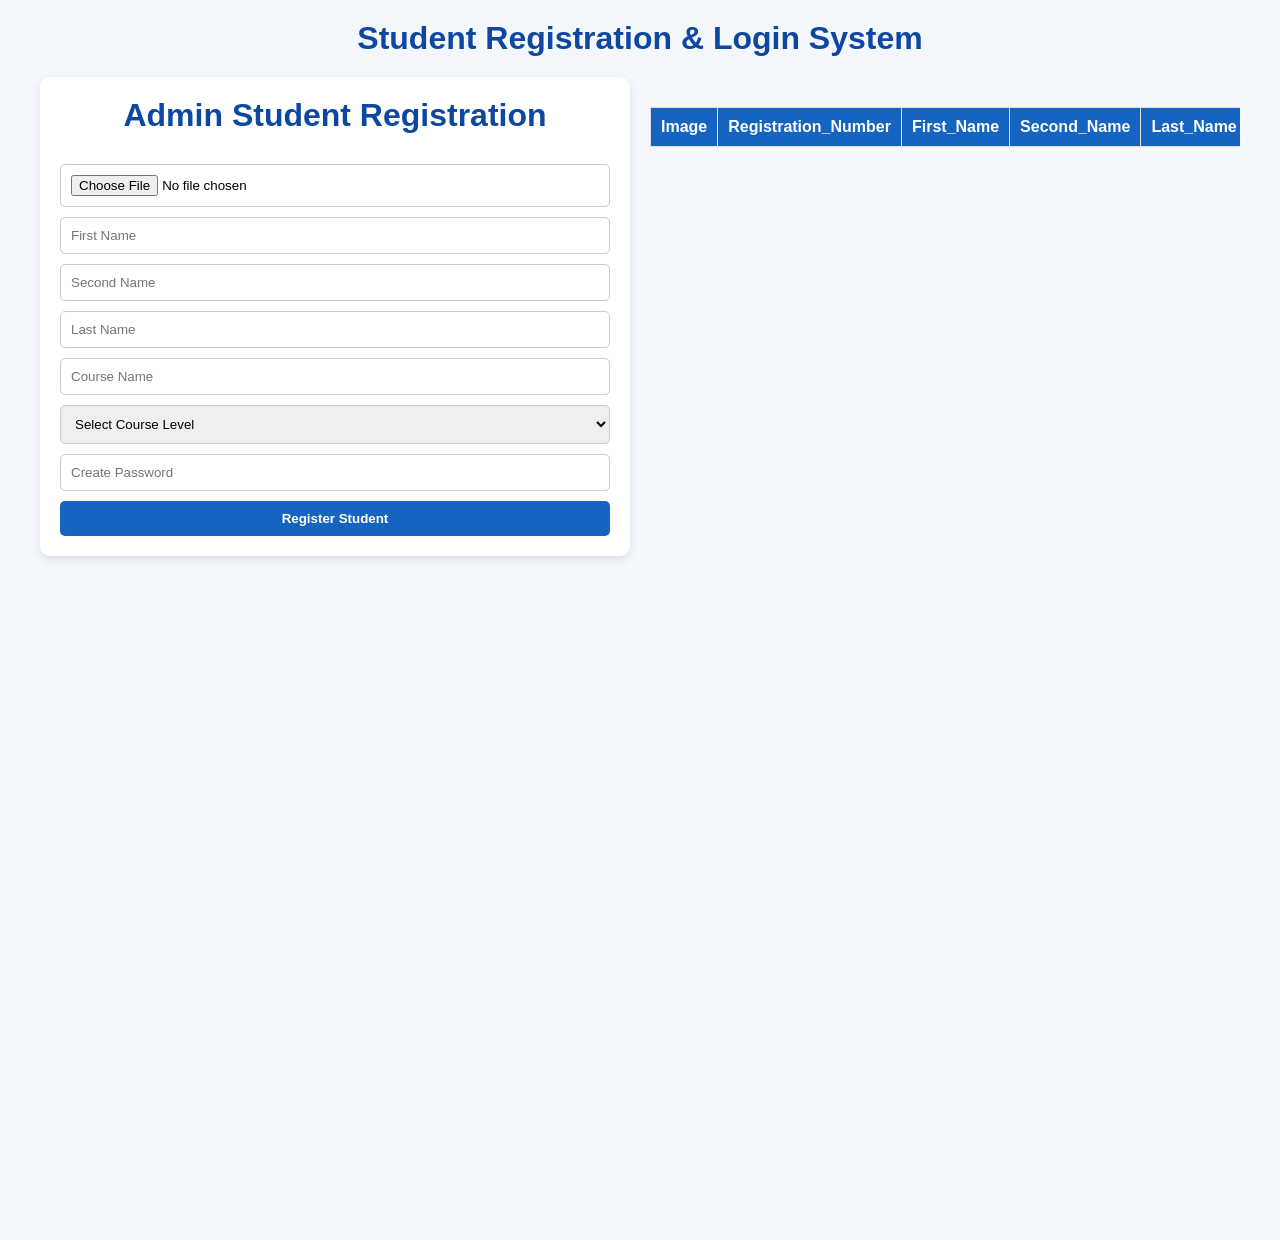
==== admin.html @ acb143ab "Add files via upload" ====
<!DOCTYPE html>
<html lang="en">
<head>
<meta charset="UTF-8">
<meta name="viewport" content="width=device-width, initial-scale=1.0">
<title>Admin Registration</title>
<link rel="stylesheet" href="style.css">
</head>
<body>
<div class="container">

<h1>Student Registration & Login System</h1>

<div class="forms">

<!-- ADMIN REGISTRATION FORM -->
<div class="card">
    <h1>Admin Student Registration</h1>

    <input type="file" id="studentImage" accept="image/*">

    <input type="text" id="firstName" placeholder="First Name">

    <input type="text" id="secondName" placeholder="Second Name">

    <input type="text" id="lastName" placeholder="Last Name">

    <input type="text" id="courseName" placeholder="Course Name">

    <select id="courseLevel">
        <option value="">Select Course Level</option>
        <option>Certificate</option>
        <option>Diploma</option>
        <option>Degree</option>
    </select>

    <input type="password" id="password" placeholder="Create Password">

    <button onclick="registerStudent()">Register Student</button>
</div>



  <div class="table-container">
    <table>
        <thead>
            <tr>
                <th>Image</th>
                <th>Registration_Number</th>
                <th>First_Name</th>
                <th>Second_Name</th>
                <th>Last_Name</th>
                <th>Course_Name</th>
                <th>Course_Level</th>
                <th>Status</th>
                <th>Actions</th>
            </tr>
        </thead>

        <tbody id="studentTableBody">

        </tbody>
    </table>
</div>

</div>

<script src="admin.js"></script>
</body>
</html>
---- style.css ----
*{
    margin:0;
    padding:0;
    box-sizing:border-box;
    font-family:Arial, Helvetica, sans-serif;
}

body{
    background:#f4f7fb;
    padding:20px;
}

.container{
    max-width:1200px;
    margin:auto;
    height:1200px;
    
    
}

h1{
    text-align:center;
    margin-bottom:20px;
    color:#0d47a1;
}

.forms{
    display:grid;
    grid-template-columns:1fr 1fr;
    gap:20px;
}

.card{
    background:white;
    padding:20px;
    border-radius:10px;
    box-shadow:0 4px 10px rgba(0,0,0,0.1);
}

.card h2{
    margin-bottom:15px;
    color:#1565c0;
}

input, select, button{
    width:100%;
    padding:10px;
    margin-top:10px;
    border:1px solid #ccc;
    border-radius:5px;
}

button{
    background:#1565c0;
    color:white;
    border:none;
    cursor:pointer;
    font-weight:bold;
}

button:hover{
    background:#0d47a1;
}

.table-container{
    margin-top:30px;
    overflow-x:auto;
   
}

table{
    width:px;
    border-collapse:collapse;
    background:white;
    width: 100%;
    text-align:left;
}

table th, table td{
    border:1px solid #ddd;
    padding:10px;
    text-align: left;
}

table th{
    background:#1565c0;
    color:white;
}

.student-img{
    width:60px;
    height:60px;
    border-radius:50%;
    object-fit:cover;
}

.action-btn{
    padding:5px 10px;
    border:none;
    border-radius:5px;
    color:white;
    cursor:pointer;
    margin:2px;
}

.delete{
    background:red;
}

.block{
    background:orange;
}

.reset{
    background:green;
}

.blocked{
    background:#ccc;
}

@media(max-width:768px){
    .forms{
        grid-template-columns:1fr;
    }

header{
 background-color: #1565c0;
 height:100px;
 padding-top: initial;
}
img{
 width:100px;
    height:100px;
    border-radius:50%;
    display: block;
    margin-left: auto;
    margin-right: auto;
}
.head{
 color: white;
 font-family: serif;
}
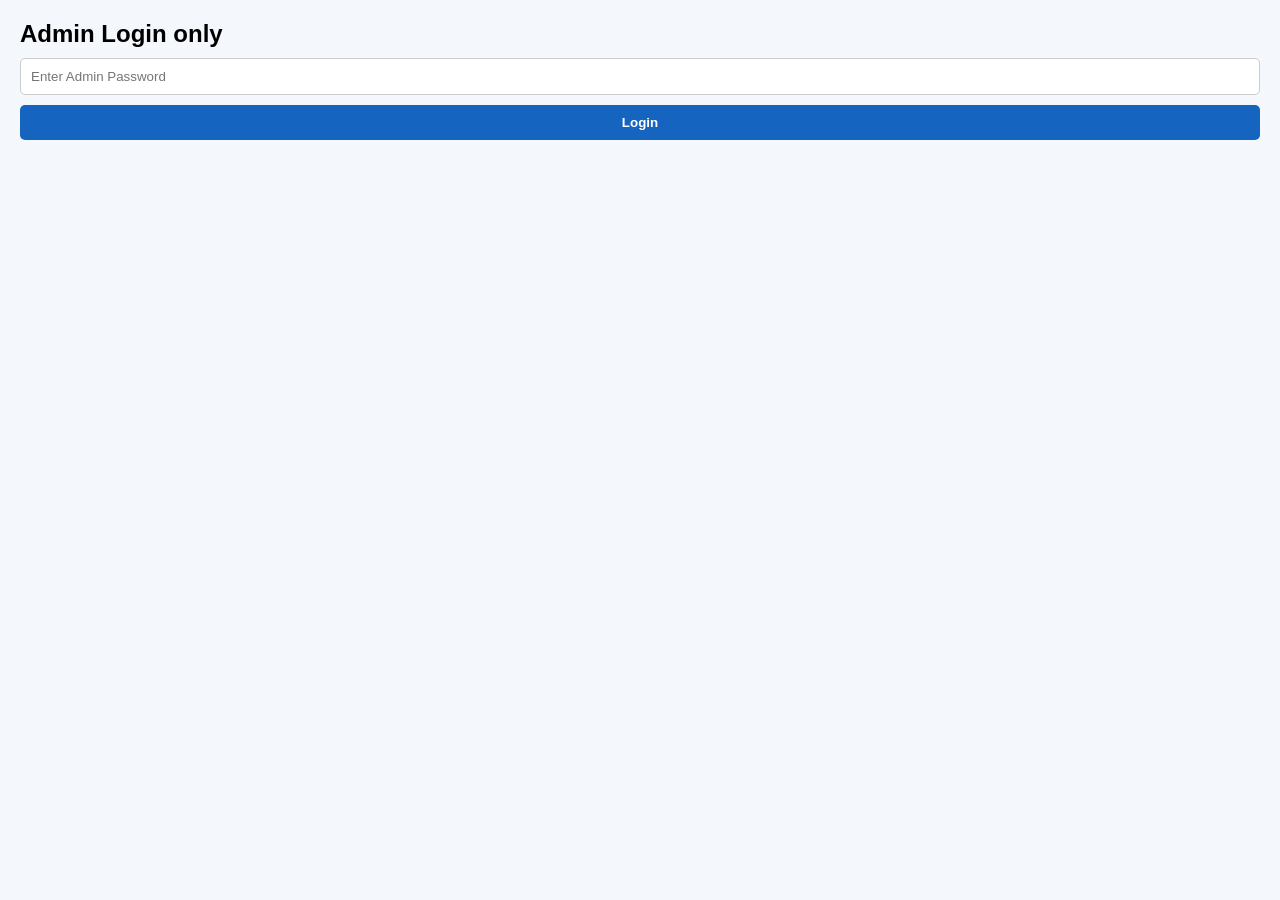
==== commit 85981787: "Add files via upload" ====
--- a/admin.html
+++ b/admin.html
@@ -1,10 +1,27 @@
 <!DOCTYPE html>
+<html>
+<head>
+    <title>Admin Access</title>
+</head>
+<body>
+
+<div id="loginBox">
+    <h2>Admin Login only</h2>
+
+    <input type="password" id="adminPass" placeholder="Enter Admin Password">
+    <button onclick="checkAdmin()">Login</button>
+</div>
+
+<!-- Registration Form -->
+<div id="registerForm" style="display:none;">
+
+ <!DOCTYPE html>
 <html lang="en">
 <head>
 <meta charset="UTF-8">
 <meta name="viewport" content="width=device-width, initial-scale=1.0">
 <title>Admin Registration</title>
-<link rel="stylesheet" href="style.css">
+<link rel="stylesheet" href="style1.css">
 </head>
 <body>
 <div class="container">
@@ -33,7 +50,8 @@
         <option>Diploma</option>
         <option>Degree</option>
     </select>
-
+  <input type="number" id="phoneNumber" placeholder="Phone Number">
+  
     <input type="password" id="password" placeholder="Create Password">
 
     <button onclick="registerStudent()">Register Student</button>
@@ -52,8 +70,10 @@
                 <th>Last_Name</th>
                 <th>Course_Name</th>
                 <th>Course_Level</th>
-                <th>Status</th>
+                 <th>Phone_Number</th>
+                  <th>Status</th>
                 <th>Actions</th>
+              
             </tr>
         </thead>
 
@@ -66,5 +86,28 @@
 </div>
 
 <script src="admin.js"></script>
+
+
+</div>
+
+<script>
+function checkAdmin(){
+
+    let password = document.getElementById("adminPass").value;
+
+    if(password === "123"){
+
+        document.getElementById("loginBox").style.display = "none";
+
+        document.getElementById("registerForm").style.display = "block";
+
+    }else{
+
+        alert("Wrong Password");
+
+    }
+}
+</script>
+
 </body>
-</html>+</html>
--- a/style1.css
+++ b/style1.css
@@ -0,0 +1,149 @@
+*{
+    margin:0;
+    padding:0;
+    box-sizing:border-box;
+    font-family:Arial, Helvetica, sans-serif;
+}
+
+body{
+    background:#f4f7fb;
+    padding:20px;
+}
+
+.container{
+    max-width:1200px;
+    margin:auto;
+    height:1200px;
+    
+    
+}
+
+h1{
+    text-align:center;
+    margin-bottom:20px;
+    color:#0d47a1;
+}
+
+.forms{
+    display:grid;
+    grid-template-columns:1fr 1fr;
+    gap:20px;
+}
+
+.card{
+    background:white;
+    padding:20px;
+    border-radius:10px;
+    box-shadow:0 4px 10px rgba(0,0,0,0.1);
+}
+
+.card h2{
+    margin-bottom:15px;
+    color:#1565c0;
+}
+
+input, select, button{
+    width:100%;
+    padding:10px;
+    margin-top:10px;
+    border:1px solid #ccc;
+    border-radius:5px;
+}
+
+button{
+    background:#1565c0;
+    color:white;
+    border:none;
+    cursor:pointer;
+    font-weight:bold;
+}
+
+button:hover{
+    background:#0d47a1;
+}
+
+.table-container{
+    margin-top:30px;
+    overflow-x:auto;
+   
+}
+
+table{
+    width:px;
+    border-collapse:collapse;
+    background:white;
+    width: 100%;
+    text-align:left;
+}
+
+table th, table td{
+    border:1px solid #ddd;
+    padding:10px;
+    text-align: left;
+}
+
+table th{
+    background:#1565c0;
+    color:white;
+}
+
+.student-img{
+    width:60px;
+    height:60px;
+    border-radius:50%;
+    object-fit:cover;
+}
+
+.action-btn{
+    padding:5px 10px;
+    border:none;
+    border-radius:5px;
+    color:white;
+    cursor:pointer;
+    margin:2px;
+}
+
+.delete{
+    background:red;
+}
+
+.block{
+    background:orange;
+}
+
+.reset{
+    background:green;
+}
+
+.blocked{
+    background:#ccc;
+}
+
+@media(max-width:768px){
+    .forms{
+        grid-template-columns:1fr;
+    }
+
+header{
+ background-color: #1565c0;
+ height:100px;
+ padding-top: initial;
+}
+img{
+ width:100px;
+    height:100px;
+    border-radius:50%;
+    display: block;
+    margin-left: auto;
+    margin-right: auto;
+}
+.head{
+ color: white;
+ font-family: serif;
+}
+
+
+
+
+
+
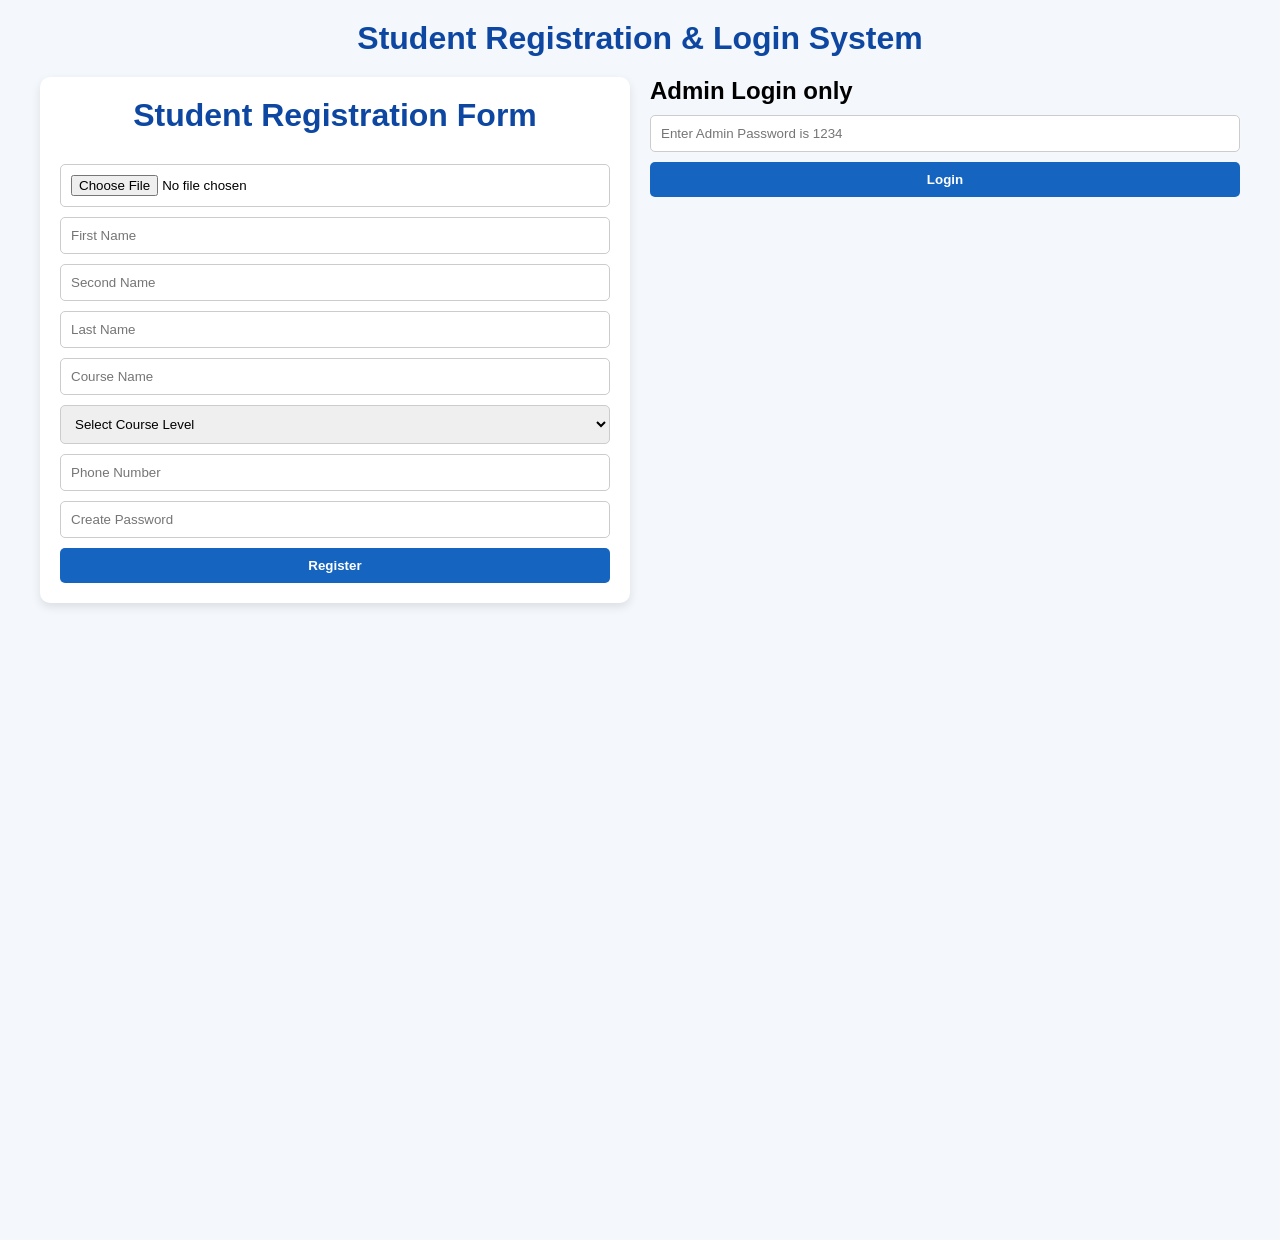
==== commit 98344f75: "Add files via upload" ====
--- a/admin.html
+++ b/admin.html
@@ -1,30 +1,13 @@
-<!DOCTYPE html>
-<html>
-<head>
-    <title>Admin Access</title>
-</head>
-<body>
-
-<div id="loginBox">
-    <h2>Admin Login only</h2>
-
-    <input type="password" id="adminPass" placeholder="Enter Admin Password">
-    <button onclick="checkAdmin()">Login</button>
-</div>
-
-<!-- Registration Form -->
-<div id="registerForm" style="display:none;">
-
  <!DOCTYPE html>
 <html lang="en">
 <head>
 <meta charset="UTF-8">
 <meta name="viewport" content="width=device-width, initial-scale=1.0">
 <title>Admin Registration</title>
-<link rel="stylesheet" href="style1.css">
+
 </head>
 <body>
-<div class="container">
+<div class="container"id="valueContent">
 
 <h1>Student Registration & Login System</h1>
 
@@ -32,9 +15,8 @@
 
 <!-- ADMIN REGISTRATION FORM -->
 <div class="card">
-    <h1>Admin Student Registration</h1>
-
-    <input type="file" id="studentImage" accept="image/*">
+<h1>Student Registration Form</h1>
+<input type="file" id="studentImage" accept="image/*">
 
     <input type="text" id="firstName" placeholder="First Name">
 
@@ -54,9 +36,20 @@
   
     <input type="password" id="password" placeholder="Create Password">
 
-    <button onclick="registerStudent()">Register Student</button>
+    <button onclick="registerStudent()">Register</button>
 </div>
 
+
+
+<div id="loginBox">
+    <h2>Admin Login only</h2>
+
+    <input type="password" id="adminPass" placeholder="Enter Admin Password is 1234">
+    <button onclick="checkAdmin()">Login</button>
+</div>
+
+<!-- Registration Form -->
+<div id="registerForm" style="display:none;">
 
 
   <div class="table-container">
@@ -85,7 +78,383 @@
 
 </div>
 
-<script src="admin.js"></script>
+
+<style>
+
+*{
+    margin:0;
+    padding:0;
+    box-sizing:border-box;
+    font-family:Arial, Helvetica, sans-serif;
+}
+
+body{
+    background:#f4f7fb;
+    padding:20px;
+}
+
+.container{
+    max-width:1200px;
+    margin:auto;
+    height:1200px;
+    
+    
+}
+
+h1{
+    text-align:center;
+    margin-bottom:20px;
+    color:#0d47a1;
+}
+
+.forms{
+    display:grid;
+    grid-template-columns:1fr 1fr;
+    gap:20px;
+}
+
+.card{
+    background:white;
+    padding:20px;
+    border-radius:10px;
+    box-shadow:0 4px 10px rgba(0,0,0,0.1);
+}
+
+.card h2{
+    margin-bottom:15px;
+    color:#1565c0;
+}
+
+input, select, button{
+    width:100%;
+    padding:10px;
+    margin-top:10px;
+    border:1px solid #ccc;
+    border-radius:5px;
+}
+
+button{
+    background:#1565c0;
+    color:white;
+    border:none;
+    cursor:pointer;
+    font-weight:bold;
+}
+
+button:hover{
+    background:#0d47a1;
+}
+
+.table-container{
+    margin-top:30px;
+    overflow-x:auto;
+   
+}
+
+table{
+    width:px;
+    border-collapse:collapse;
+    background:white;
+    width: 100%;
+    text-align:left;
+}
+
+table th, table td{
+    border:1px solid #ddd;
+    padding:10px;
+    text-align: left;
+}
+
+table th{
+    background:#1565c0;
+    color:white;
+}
+
+.student-img{
+    width:60px;
+    height:60px;
+    border-radius:50%;
+    object-fit:cover;
+}
+
+.action-btn{
+    padding:5px 10px;
+    border:none;
+    border-radius:5px;
+    color:white;
+    cursor:pointer;
+    margin:2px;
+}
+
+.delete{
+    background:red;
+}
+
+.block{
+    background:orange;
+}
+
+.reset{
+    background:green;
+}
+
+.blocked{
+    background:#ccc;
+}
+
+@media(max-width:768px){
+    .forms{
+        grid-template-columns:1fr;
+    }
+
+header{
+ background-color: #1565c0;
+ height:100px;
+ padding-top: initial;
+}
+img{
+ width:100px;
+    height:100px;
+    border-radius:50%;
+    display: block;
+    margin-left: auto;
+    margin-right: auto;
+}
+.head{
+ color: white;
+ font-family: serif;
+}
+
+
+
+
+
+
+</style>
+
+
+
+<script>
+ let students = JSON.parse(localStorage.getItem("students")) || [];
+
+let usedNumbers = [];
+
+// GENERATE UNIQUE REGISTRATION NUMBER
+function generateRegNumber(){
+
+    let number;
+
+    do{
+        number = Math.floor(1000 + Math.random() * 9000);
+    }while(usedNumbers.includes(number));
+
+    usedNumbers.push(number);
+
+    return number;
+}
+
+// REGISTER STUDENT
+function registerStudent(){
+
+    const imageInput = document.getElementById("studentImage");
+
+    const firstName = document.getElementById("firstName").value;
+
+    const secondName = document.getElementById("secondName").value;
+
+    const lastName = document.getElementById("lastName").value;
+
+    const courseName = document.getElementById("courseName").value;
+
+    const courseLevel = document.getElementById("courseLevel").value;
+    const phoneNumber = document.getElementById("phoneNumber").value;
+    const password = document.getElementById("password").value;
+
+    if(
+        !firstName ||
+        !secondName ||
+        !lastName ||
+        !courseName ||
+        !courseLevel ||
+        !phoneNumber || 
+        !password
+    ){
+        alert("Fill all fields");
+        return;
+    }
+
+    const regNumber = generateRegNumber();
+
+    const reader = new FileReader();
+
+    reader.onload = function(e){
+
+        const student = {
+
+            image:e.target.result,
+            regNumber,
+            firstName,
+            secondName,
+            lastName,
+            courseName,
+            courseLevel,
+            phoneNumber,
+            password,
+            blocked:false
+        };
+
+        students.push(student);
+
+        localStorage.setItem(
+            "students",
+            JSON.stringify(students)
+        );
+
+        displayStudents();
+
+        alert(
+            "Student Registered Successfully\nReg Number: "
+            + regNumber
+        );
+    };
+
+    if(imageInput.files[0]){
+        reader.readAsDataURL(imageInput.files[0]);
+    }else{
+
+        const student = {
+
+            image:"https://via.placeholder.com/60",
+            regNumber,
+            firstName,
+            secondName,
+            lastName,
+            courseName,
+            courseLevel,
+            phoneNumber,
+            password,
+            blocked:false
+        };
+
+        students.push(student);
+
+        localStorage.setItem(
+            "students",
+            JSON.stringify(students)
+        );
+
+        displayStudents();
+
+        alert(
+            "Student Registered Successfully\nReg Number: "
+            + regNumber
+        );
+    }
+}
+
+// DISPLAY STUDENTS
+function displayStudents(){
+
+    const table = document.getElementById("studentTableBody");
+
+    table.innerHTML = "";
+
+    students.forEach((student,index)=>{
+
+        table.innerHTML += `
+        <tr class="${student.blocked ? 'blocked':''}">
+
+            <td>
+                <img src="${student.image}" class="student-img">
+            </td>
+
+            <td>${student.regNumber}</td>
+
+            <td>${student.firstName}</td>
+
+            <td>${student.secondName}</td>
+
+            <td>${student.lastName}</td>
+
+            <td>${student.courseName}</td>
+
+            <td>${student.courseLevel}</td>
+            <td>${student.phoneNumber}</td>
+            <td>
+${student.blocked ? 'Blocked':'Active'}
+            </td>
+
+            <td>
+
+<button class="action-btn delete"
+onclick="deleteStudent(${index})">
+                Remove
+</button>
+
+<button class="action-btn block"
+onclick="toggleBlock(${index})">
+${student.blocked ? 'Unblock':'Block'}
+</button>
+<button class="action-btn reset"
+onclick="resetPassword(${index})">
+                Reset Password
+                </button>
+
+            </td>
+
+        </tr>
+        `;
+    });
+}
+
+// DELETE STUDENT
+function deleteStudent(index){
+
+    students.splice(index,1);
+
+    localStorage.setItem(
+        "students",
+        JSON.stringify(students)
+    );
+
+    displayStudents();
+}
+
+// BLOCK / UNBLOCK
+function toggleBlock(index){
+
+    students[index].blocked =
+    !students[index].blocked;
+
+    localStorage.setItem(
+        "students",
+        JSON.stringify(students)
+    );
+
+    displayStudents();
+}
+
+// RESET PASSWORD
+function resetPassword(index){
+
+    const newPassword =
+    prompt("Enter new password");
+
+    if(newPassword){
+
+        students[index].password = newPassword;
+
+        localStorage.setItem(
+            "students",
+            JSON.stringify(students)
+        );
+
+        alert("Password changed");
+    }
+}
+
+displayStudents();
+</script>
 
 
 </div>
@@ -95,7 +464,7 @@
 
     let password = document.getElementById("adminPass").value;
 
-    if(password === "123"){
+    if(password === "1234"){
 
         document.getElementById("loginBox").style.display = "none";
 
@@ -106,7 +475,7 @@
         alert("Wrong Password");
 
     }
-}
+   }
 </script>
 
 </body>
